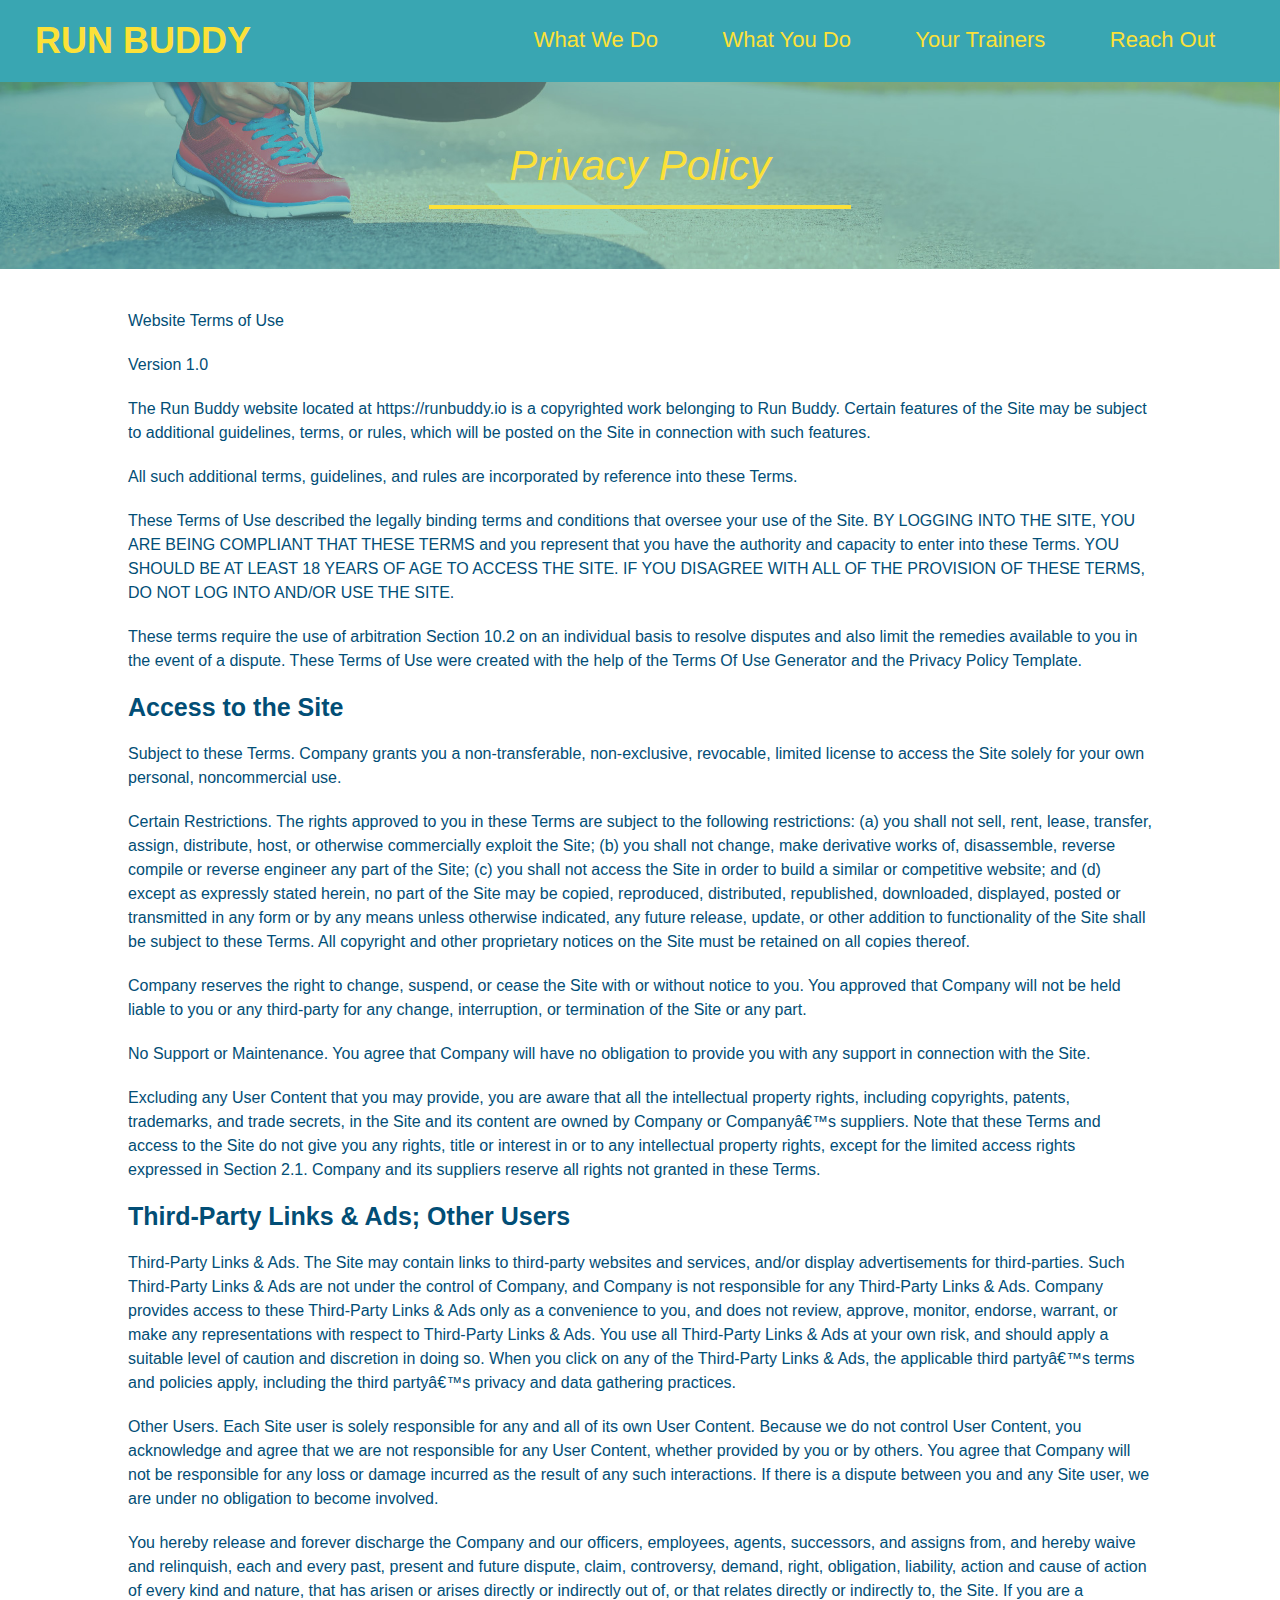
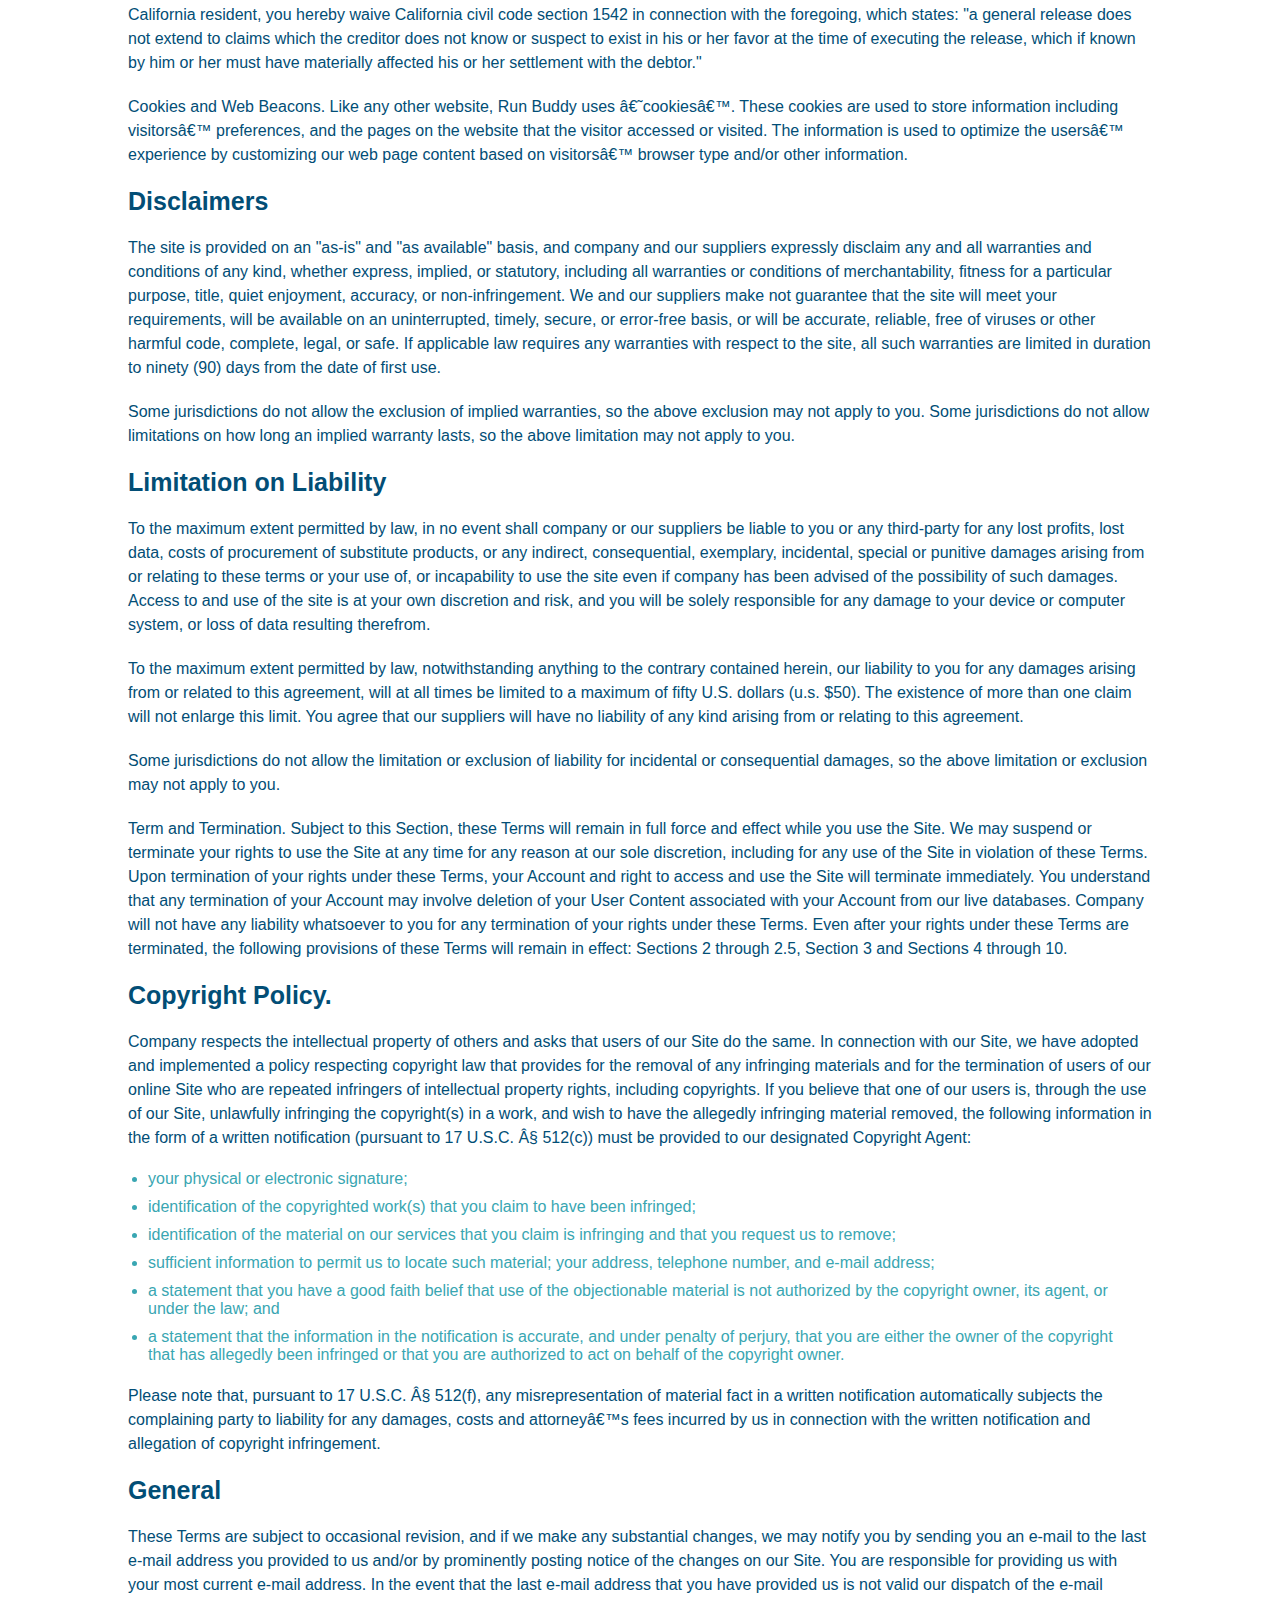
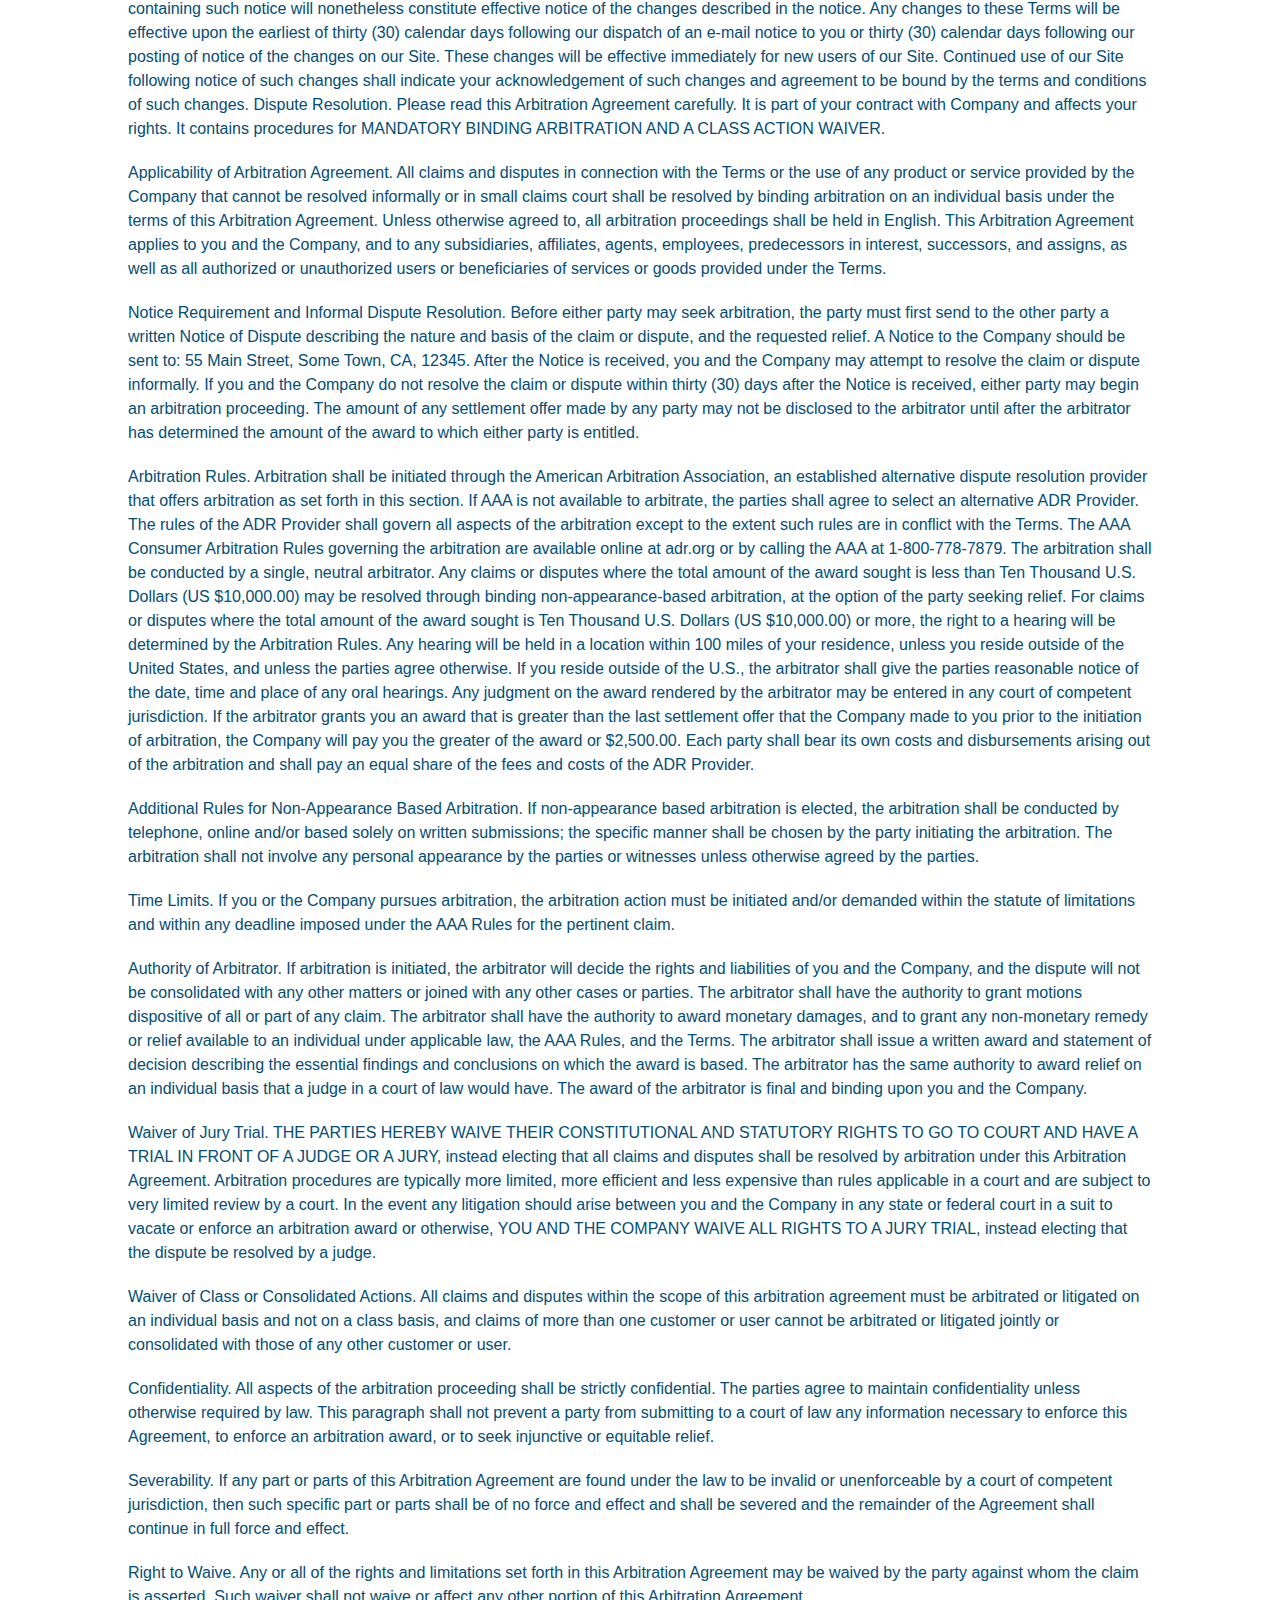
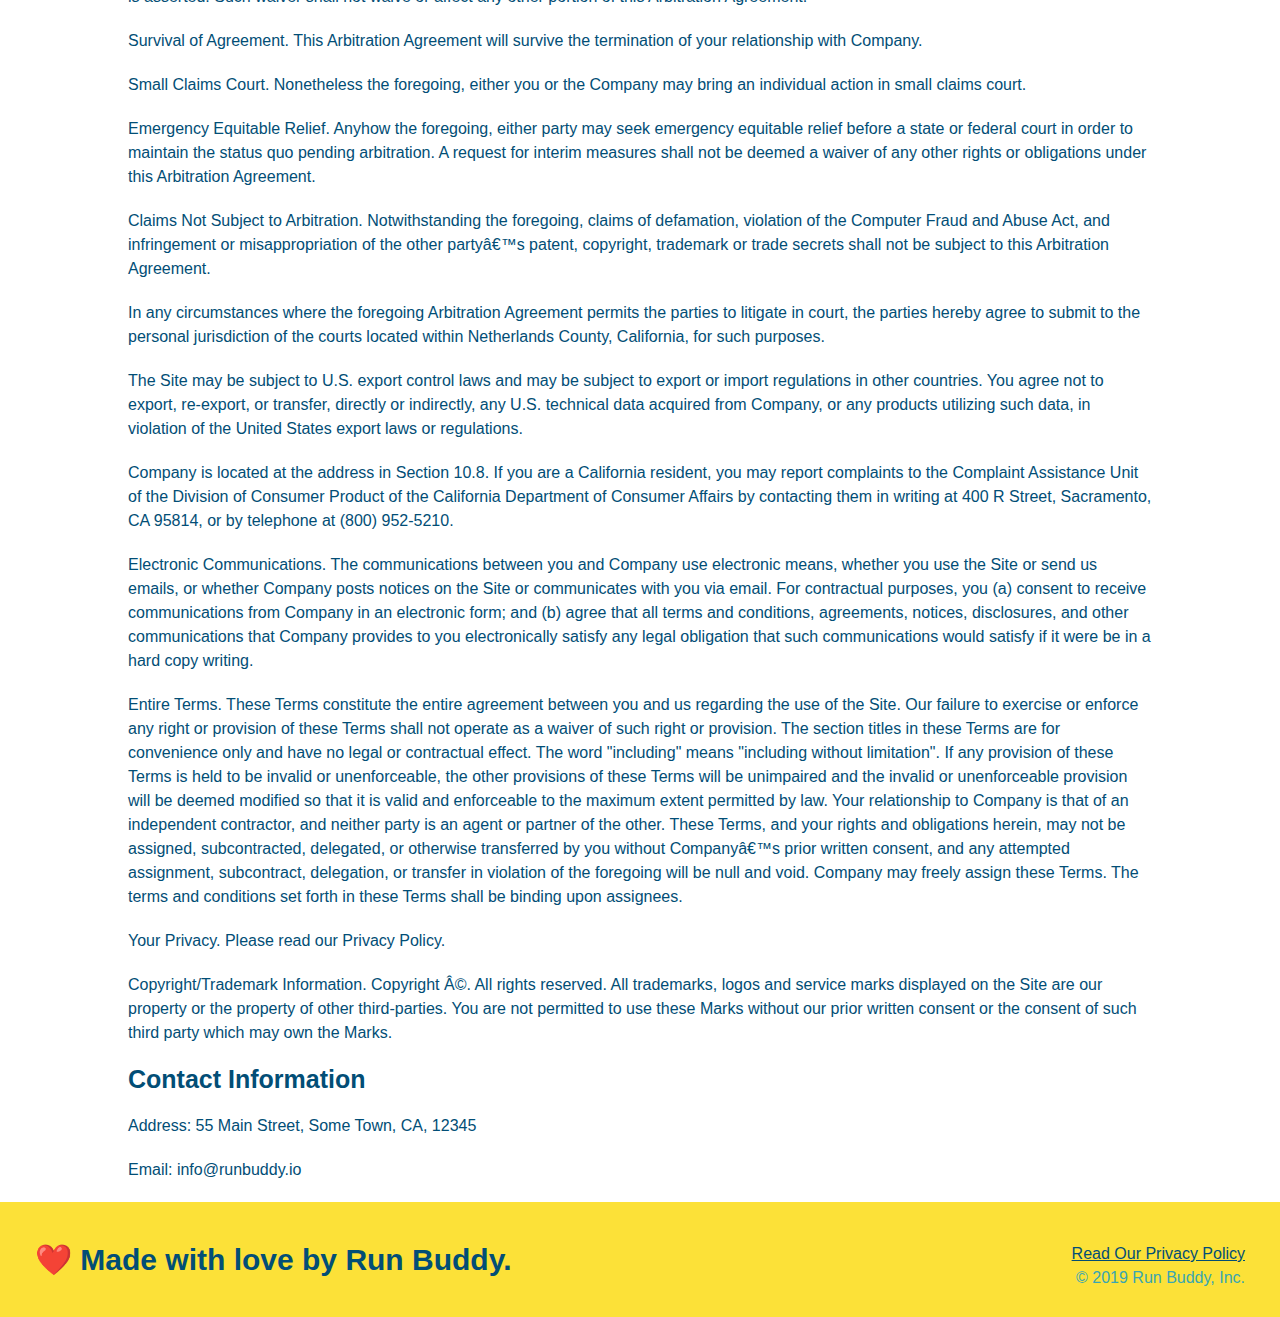
==== privacy-policy.html @ 6279496c "privacy policy" ====
<!DOCTYPE html>
<html lang="en">

<head>
  <meta charset="UTF-8" />
  <title>Privacy Policy - Run Buddy</title>
  <link rel="stylesheet" href="./assets/css/style.css" />
  <link rel="stylesheet" href="./assets/css/secondary-styles.css" />

</head>

<body>
  <header>
    <h1>
      <a href="/">
        RUN BUDDY
      </a>
    </h1>
    <nav>
      <!-- Unordered list element -->
      <ul>
        <!-- List item element-->
        <li>
          <!-- Anchor element -->
          <a href="./index.html#what-we-do">What We Do</a>
        </li>
        <li>
          <a href="./index.html#what-you-do">What You Do</a>
        </li>
        <li>
          <a href="./index.html#your-trainers">Your Trainers</a>
        </li>
        <li>
          <a href="./index.html#reach-out">Reach Out</a>
        </li>
      </ul>
    </nav>
  </header>

  <section class="hero">
    <h2 class="page-title">
      Privacy Policy
    </h2>
  </section>

  <article class="secondary-content">

    <p>
      Website Terms of Use
    </p>

    <p>
      Version 1.0
    </p>

    <p>
      The Run Buddy website located at https://runbuddy.io is a copyrighted work belonging to Run Buddy. Certain
      features of the Site may be subject to additional guidelines, terms, or rules, which will be posted on the Site
      in connection with such features.
    </p>

    <p>
      All such additional terms, guidelines, and rules are incorporated by reference into these Terms.
    </p>

    <p>
      These Terms of Use described the legally binding terms and conditions that oversee your use of the Site. BY
      LOGGING INTO THE SITE, YOU ARE BEING COMPLIANT THAT THESE TERMS and you represent that you have the authority
      and capacity to enter into these Terms. YOU SHOULD BE AT LEAST 18 YEARS OF AGE TO ACCESS THE SITE. IF YOU
      DISAGREE WITH ALL OF THE PROVISION OF THESE TERMS, DO NOT LOG INTO AND/OR USE THE SITE.
    </p>

    <p>
      These terms require the use of arbitration Section 10.2 on an individual basis to resolve disputes and also
      limit the remedies available to you in the event of a dispute. These Terms of Use were created with the help of
      the Terms Of Use Generator and the Privacy Policy Template.
    </p>

    <h3>
      Access to the Site
    </h3>

    <p>
      Subject to these Terms. Company grants you a non-transferable, non-exclusive, revocable, limited license to
      access the Site solely for your own personal, noncommercial use.
    </p>

    <p>
      Certain Restrictions. The rights approved to you in these Terms are subject to the following restrictions: (a)
      you shall not sell, rent, lease, transfer, assign, distribute, host, or otherwise commercially exploit the Site;
      (b) you shall not change, make derivative works of, disassemble, reverse compile or reverse engineer any part of
      the Site; (c) you shall not access the Site in order to build a similar or competitive website; and (d) except
      as expressly stated herein, no part of the Site may be copied, reproduced, distributed, republished, downloaded,
      displayed, posted or transmitted in any form or by any means unless otherwise indicated, any future release,
      update, or other addition to functionality of the Site shall be subject to these Terms. All copyright and other
      proprietary notices on the Site must be retained on all copies thereof.
    </p>

    <p>
      Company reserves the right to change, suspend, or cease the Site with or without notice to you. You approved
      that Company will not be held liable to you or any third-party for any change, interruption, or termination of
      the Site or any part.
    </p>

    <p>
      No Support or Maintenance. You agree that Company will have no obligation to provide you with any support in
      connection with the Site.
    </p>

    <p>
      Excluding any User Content that you may provide, you are aware that all the intellectual property rights,
      including copyrights, patents, trademarks, and trade secrets, in the Site and its content are owned by Company
      or Companyâ€™s suppliers. Note that these Terms and access to the Site do not give you any rights, title or
      interest in or to any intellectual property rights, except for the limited access rights expressed in Section
      2.1. Company and its suppliers reserve all rights not granted in these Terms.
    </p>

    <h3>
      Third-Party Links & Ads; Other Users
    </h3>

    <p>
      Third-Party Links & Ads. The Site may contain links to third-party websites and services, and/or display
      advertisements for third-parties. Such Third-Party Links & Ads are not under the control of Company, and Company
      is not responsible for any Third-Party Links & Ads. Company provides access to these Third-Party Links & Ads
      only as a convenience to you, and does not review, approve, monitor, endorse, warrant, or make any
      representations with respect to Third-Party Links & Ads. You use all Third-Party Links & Ads at your own risk,
      and should apply a suitable level of caution and discretion in doing so. When you click on any of the
      Third-Party Links & Ads, the applicable third partyâ€™s terms and policies apply, including the third partyâ€™s
      privacy and data gathering practices.
    </p>

    <p>
      Other Users. Each Site user is solely responsible for any and all of its own User Content. Because we do not
      control User Content, you acknowledge and agree that we are not responsible for any User Content, whether
      provided by you or by others. You agree that Company will not be responsible for any loss or damage incurred as
      the result of any such interactions. If there is a dispute between you and any Site user, we are under no
      obligation to become involved.
    </p>

    <p>
      You hereby release and forever discharge the Company and our officers, employees, agents, successors, and
      assigns from, and hereby waive and relinquish, each and every past, present and future dispute, claim,
      controversy, demand, right, obligation, liability, action and cause of action of every kind and nature, that has
      arisen or arises directly or indirectly out of, or that relates directly or indirectly to, the Site. If you are
      a California resident, you hereby waive California civil code section 1542 in connection with the foregoing,
      which states: "a general release does not extend to claims which the creditor does not know or suspect to exist
      in his or her favor at the time of executing the release, which if known by him or her must have materially
      affected his or her settlement with the debtor."
    </p>

    <p>
      Cookies and Web Beacons. Like any other website, Run Buddy uses â€˜cookiesâ€™. These cookies are used to store
      information including visitorsâ€™ preferences, and the pages on the website that the visitor accessed or visited.
      The information is used to optimize the usersâ€™ experience by customizing our web page content based on
      visitorsâ€™
      browser type and/or other information.
    </p>

    <h3>
      Disclaimers
    </h3>

    <p>
      The site is provided on an "as-is" and "as available" basis, and company and our suppliers expressly disclaim
      any and all warranties and conditions of any kind, whether express, implied, or statutory, including all
      warranties or conditions of merchantability, fitness for a particular purpose, title, quiet enjoyment, accuracy,
      or non-infringement. We and our suppliers make not guarantee that the site will meet your requirements, will be
      available on an uninterrupted, timely, secure, or error-free basis, or will be accurate, reliable, free of
      viruses or other harmful code, complete, legal, or safe. If applicable law requires any warranties with respect
      to the site, all such warranties are limited in duration to ninety (90) days from the date of first use.
    </p>

    <p>
      Some jurisdictions do not allow the exclusion of implied warranties, so the above exclusion may not apply to
      you. Some jurisdictions do not allow limitations on how long an implied warranty lasts, so the above limitation
      may not apply to you.
    </p>

    <h3>
      Limitation on Liability
    </h3>

    <p>
      To the maximum extent permitted by law, in no event shall company or our suppliers be liable to you or any
      third-party for any lost profits, lost data, costs of procurement of substitute products, or any indirect,
      consequential, exemplary, incidental, special or punitive damages arising from or relating to these terms or
      your use of, or incapability to use the site even if company has been advised of the possibility of such
      damages. Access to and use of the site is at your own discretion and risk, and you will be solely responsible
      for any damage to your device or computer system, or loss of data resulting therefrom.
    </p>

    <p>
      To the maximum extent permitted by law, notwithstanding anything to the contrary contained herein, our liability
      to you for any damages arising from or related to this agreement, will at all times be limited to a maximum of
      fifty U.S. dollars (u.s. $50). The existence of more than one claim will not enlarge this limit. You agree that
      our suppliers will have no liability of any kind arising from or relating to this agreement.
    </p>

    <p>
      Some jurisdictions do not allow the limitation or exclusion of liability for incidental or consequential
      damages, so the above limitation or exclusion may not apply to you.
    </p>

    <p>
      Term and Termination. Subject to this Section, these Terms will remain in full force and effect while you use
      the Site. We may suspend or terminate your rights to use the Site at any time for any reason at our sole
      discretion, including for any use of the Site in violation of these Terms. Upon termination of your rights under
      these Terms, your Account and right to access and use the Site will terminate immediately. You understand that
      any termination of your Account may involve deletion of your User Content associated with your Account from our
      live databases. Company will not have any liability whatsoever to you for any termination of your rights under
      these Terms. Even after your rights under these Terms are terminated, the following provisions of these Terms
      will remain in effect: Sections 2 through 2.5, Section 3 and Sections 4 through 10.
    </p>

    <h3>
      Copyright Policy.
    </h3>

    <p>
      Company respects the intellectual property of others and asks that users of our Site do the same. In connection
      with our Site, we have adopted and implemented a policy respecting copyright law that provides for the removal
      of any infringing materials and for the termination of users of our online Site who are repeated infringers of
      intellectual property rights, including copyrights. If you believe that one of our users is, through the use of
      our Site, unlawfully infringing the copyright(s) in a work, and wish to have the allegedly infringing material
      removed, the following information in the form of a written notification (pursuant to 17 U.S.C. Â§ 512(c)) must
      be provided to our designated Copyright Agent:
    </p>

    <ul>
      <li>
        your physical or electronic signature;
      </li>
      <li>
        identification of the copyrighted work(s) that you claim to have been infringed;
      </li>
      <li>
        identification of the material on our services that you claim is infringing and that you request us to remove;
      </li>
      <li>
        sufficient information to permit us to locate such material; your address, telephone number, and e-mail
        address;
      </li>
      <li>
        a statement that you have a good faith belief that use of the objectionable material is not authorized by the
        copyright owner, its agent, or under the law; and
      </li>
      <li>
        a statement that the information in the notification is accurate, and under penalty of perjury, that you are
        either the owner of the copyright that has allegedly been infringed or that you are authorized to act on
        behalf of the copyright owner.
      </li>
    </ul>

    <p>
      Please note that, pursuant to 17 U.S.C. Â§ 512(f), any misrepresentation of material fact in a written
      notification automatically subjects the complaining party to liability for any damages, costs and attorneyâ€™s
      fees incurred by us in connection with the written notification and allegation of copyright infringement.
    </p>

    <h3>
      General
    </h3>

    <p>
      These Terms are subject to occasional revision, and if we make any substantial changes, we may notify you by
      sending you an e-mail to the last e-mail address you provided to us and/or by prominently posting notice of the
      changes on our Site. You are responsible for providing us with your most current e-mail address. In the event
      that the last e-mail address that you have provided us is not valid our dispatch of the e-mail containing such
      notice will nonetheless constitute effective notice of the changes described in the notice. Any changes to these
      Terms will be effective upon the earliest of thirty (30) calendar days following our dispatch of an e-mail
      notice to you or thirty (30) calendar days following our posting of notice of the changes on our Site. These
      changes will be effective immediately for new users of our Site. Continued use of our Site following notice of
      such changes shall indicate your acknowledgement of such changes and agreement to be bound by the terms and
      conditions of such changes. Dispute Resolution. Please read this Arbitration Agreement carefully. It is part of
      your contract with Company and affects your rights. It contains procedures for MANDATORY BINDING ARBITRATION AND
      A CLASS ACTION WAIVER.
    </p>

    <p>
      Applicability of Arbitration Agreement. All claims and disputes in connection with the Terms or the use of any
      product or service provided by the Company that cannot be resolved informally or in small claims court shall be
      resolved by binding arbitration on an individual basis under the terms of this Arbitration Agreement. Unless
      otherwise agreed to, all arbitration proceedings shall be held in English. This Arbitration Agreement applies to
      you and the Company, and to any subsidiaries, affiliates, agents, employees, predecessors in interest,
      successors, and assigns, as well as all authorized or unauthorized users or beneficiaries of services or goods
      provided under the Terms.
    </p>

    <p>
      Notice Requirement and Informal Dispute Resolution. Before either party may seek arbitration, the party must
      first send to the other party a written Notice of Dispute describing the nature and basis of the claim or
      dispute, and the requested relief. A Notice to the Company should be sent to: 55 Main Street, Some Town, CA,
      12345. After the Notice is received, you and the Company may attempt to resolve the claim or dispute informally.
      If you and the Company do not resolve the claim or dispute within thirty (30) days after the Notice is received,
      either party may begin an arbitration proceeding. The amount of any settlement offer made by any party may not
      be disclosed to the arbitrator until after the arbitrator has determined the amount of the award to which either
      party is entitled.
    </p>

    <p>
      Arbitration Rules. Arbitration shall be initiated through the American Arbitration Association, an established
      alternative dispute resolution provider that offers arbitration as set forth in this section. If AAA is not
      available to arbitrate, the parties shall agree to select an alternative ADR Provider. The rules of the ADR
      Provider shall govern all aspects of the arbitration except to the extent such rules are in conflict with the
      Terms. The AAA Consumer Arbitration Rules governing the arbitration are available online at adr.org or by
      calling the AAA at 1-800-778-7879. The arbitration shall be conducted by a single, neutral arbitrator. Any
      claims or disputes where the total amount of the award sought is less than Ten Thousand U.S. Dollars (US
      $10,000.00) may be resolved through binding non-appearance-based arbitration, at the option of the party seeking
      relief. For claims or disputes where the total amount of the award sought is Ten Thousand U.S. Dollars (US
      $10,000.00) or more, the right to a hearing will be determined by the Arbitration Rules. Any hearing will be
      held in a location within 100 miles of your residence, unless you reside outside of the United States, and
      unless the parties agree otherwise. If you reside outside of the U.S., the arbitrator shall give the parties
      reasonable notice of the date, time and place of any oral hearings. Any judgment on the award rendered by the
      arbitrator may be entered in any court of competent jurisdiction. If the arbitrator grants you an award that is
      greater than the last settlement offer that the Company made to you prior to the initiation of arbitration, the
      Company will pay you the greater of the award or $2,500.00. Each party shall bear its own costs and
      disbursements arising out of the arbitration and shall pay an equal share of the fees and costs of the ADR
      Provider.
    </p>

    <p>
      Additional Rules for Non-Appearance Based Arbitration. If non-appearance based arbitration is elected, the
      arbitration shall be conducted by telephone, online and/or based solely on written submissions; the specific
      manner shall be chosen by the party initiating the arbitration. The arbitration shall not involve any personal
      appearance by the parties or witnesses unless otherwise agreed by the parties.
    </p>

    <p>
      Time Limits. If you or the Company pursues arbitration, the arbitration action must be initiated and/or demanded
      within the statute of limitations and within any deadline imposed under the AAA Rules for the pertinent claim.
    </p>

    <p>
      Authority of Arbitrator. If arbitration is initiated, the arbitrator will decide the rights and liabilities of
      you and the Company, and the dispute will not be consolidated with any other matters or joined with any other
      cases or parties. The arbitrator shall have the authority to grant motions dispositive of all or part of any
      claim. The arbitrator shall have the authority to award monetary damages, and to grant any non-monetary remedy
      or relief available to an individual under applicable law, the AAA Rules, and the Terms. The arbitrator shall
      issue a written award and statement of decision describing the essential findings and conclusions on which the
      award is based. The arbitrator has the same authority to award relief on an individual basis that a judge in a
      court of law would have. The award of the arbitrator is final and binding upon you and the Company.
    </p>

    <p>
      Waiver of Jury Trial. THE PARTIES HEREBY WAIVE THEIR CONSTITUTIONAL AND STATUTORY RIGHTS TO GO TO COURT AND HAVE
      A TRIAL IN FRONT OF A JUDGE OR A JURY, instead electing that all claims and disputes shall be resolved by
      arbitration under this Arbitration Agreement. Arbitration procedures are typically more limited, more efficient
      and less expensive than rules applicable in a court and are subject to very limited review by a court. In the
      event any litigation should arise between you and the Company in any state or federal court in a suit to vacate
      or enforce an arbitration award or otherwise, YOU AND THE COMPANY WAIVE ALL RIGHTS TO A JURY TRIAL, instead
      electing that the dispute be resolved by a judge.
    </p>

    <p>
      Waiver of Class or Consolidated Actions. All claims and disputes within the scope of this arbitration agreement
      must be arbitrated or litigated on an individual basis and not on a class basis, and claims of more than one
      customer or user cannot be arbitrated or litigated jointly or consolidated with those of any other customer or
      user.
    </p>

    <p>
      Confidentiality. All aspects of the arbitration proceeding shall be strictly confidential. The parties agree to
      maintain confidentiality unless otherwise required by law. This paragraph shall not prevent a party from
      submitting to a court of law any information necessary to enforce this Agreement, to enforce an arbitration
      award, or to seek injunctive or equitable relief.
    </p>

    <p>
      Severability. If any part or parts of this Arbitration Agreement are found under the law to be invalid or
      unenforceable by a court of competent jurisdiction, then such specific part or parts shall be of no force and
      effect and shall be severed and the remainder of the Agreement shall continue in full force and effect.
    </p>

    <p>
      Right to Waive. Any or all of the rights and limitations set forth in this Arbitration Agreement may be waived
      by the party against whom the claim is asserted. Such waiver shall not waive or affect any other portion of this
      Arbitration Agreement.
    </p>

    <p>
      Survival of Agreement. This Arbitration Agreement will survive the termination of your relationship with
      Company.
    </p>

    <p>
      Small Claims Court. Nonetheless the foregoing, either you or the Company may bring an individual action in small
      claims court.
    </p>

    <p>
      Emergency Equitable Relief. Anyhow the foregoing, either party may seek emergency equitable relief before a
      state or federal court in order to maintain the status quo pending arbitration. A request for interim measures
      shall not be deemed a waiver of any other rights or obligations under this Arbitration Agreement.
    </p>

    <p>
      Claims Not Subject to Arbitration. Notwithstanding the foregoing, claims of defamation, violation of the
      Computer Fraud and Abuse Act, and infringement or misappropriation of the other partyâ€™s patent, copyright,
      trademark or trade secrets shall not be subject to this Arbitration Agreement.
    </p>

    <p>
      In any circumstances where the foregoing Arbitration Agreement permits the parties to litigate in court, the
      parties hereby agree to submit to the personal jurisdiction of the courts located within Netherlands County,
      California, for such purposes.
    </p>

    <p>
      The Site may be subject to U.S. export control laws and may be subject to export or import regulations in other
      countries. You agree not to export, re-export, or transfer, directly or indirectly, any U.S. technical data
      acquired from Company, or any products utilizing such data, in violation of the United States export laws or
      regulations.
    </p>

    <p>
      Company is located at the address in Section 10.8. If you are a California resident, you may report complaints
      to the Complaint Assistance Unit of the Division of Consumer Product of the California Department of Consumer
      Affairs by contacting them in writing at 400 R Street, Sacramento, CA 95814, or by telephone at (800) 952-5210.
    </p>

    <p>
      Electronic Communications. The communications between you and Company use electronic means, whether you use the
      Site or send us emails, or whether Company posts notices on the Site or communicates with you via email. For
      contractual purposes, you (a) consent to receive communications from Company in an electronic form; and (b)
      agree that all terms and conditions, agreements, notices, disclosures, and other communications that Company
      provides to you electronically satisfy any legal obligation that such communications would satisfy if it were be
      in a hard copy writing.
    </p>

    <p>
      Entire Terms. These Terms constitute the entire agreement between you and us regarding the use of the Site. Our
      failure to exercise or enforce any right or provision of these Terms shall not operate as a waiver of such right
      or provision. The section titles in these Terms are for convenience only and have no legal or contractual
      effect. The word "including" means "including without limitation". If any provision of these Terms is held to be
      invalid or unenforceable, the other provisions of these Terms will be unimpaired and the invalid or
      unenforceable provision will be deemed modified so that it is valid and enforceable to the maximum extent
      permitted by law. Your relationship to Company is that of an independent contractor, and neither party is an
      agent or partner of the other. These Terms, and your rights and obligations herein, may not be assigned,
      subcontracted, delegated, or otherwise transferred by you without Companyâ€™s prior written consent, and any
      attempted assignment, subcontract, delegation, or transfer in violation of the foregoing will be null and void.
      Company may freely assign these Terms. The terms and conditions set forth in these Terms shall be binding upon
      assignees.
    </p>

    <p>
      Your Privacy. Please read our Privacy Policy.
    </p>

    <p>
      Copyright/Trademark Information. Copyright Â©. All rights reserved. All trademarks, logos and service marks
      displayed on the Site are our property or the property of other third-parties. You are not permitted to use
      these Marks without our prior written consent or the consent of such third party which may own the Marks.
    </p>

    <h3>
      Contact Information
    </h3>

    <p>
      Address: 55 Main Street, Some Town, CA, 12345
    </p>

    <p>
      Email: info@runbuddy.io
    </p>

  </article>


  <!-- footer -->
  <footer>
    <h2>❤️ Made with love by Run Buddy.</h2>
    <div>
      <a href="#">Read Our Privacy Policy</a><br />
      &copy; 2019 Run Buddy, Inc.
    </div>
  </footer>
</body>

</html>
---- assets/css/style.css ----
* {
    margin: 0;
    padding: 0;
    box-sizing: border-box;
}

body {
      /* more on this crazy alphanumerical value in a minute! */
    color: #39a6b2;
    font-family: Helvetica, Arial, sans-serif;
}

/* apply styles to <header> */
header {
    padding: 20px 35px;
    background-color: #39a6b2;
}

header h1 {
    font-weight: bold;
    font-size: 36px;
    color: #fce138;
    margin: 0;
    display: inline;
}
header a {
    text-decoration: none;
    color: #fce138;
}

header nav {
    float: right;
    margin: 7px 0;
}

header nav ul li {
    display: inline;
}

header nav ul li a {
    margin: 0 30px;
    font-weight:lighter;
    font-size: 22px;
}

footer {
    background: #fce138;
    width: 100%;
    padding: 40px 35px;
}

footer h2 {
    display: inline;
    color: #024e76;
    font-size: 30px;
    margin: 0;
}

footer div {
    float: right;
    line-height: 1.5;
    text-align: right;
}

footer a {
    color: #024e76;
}

section {
    padding: 60px;
}

/* Hero Style Start */
.hero {
    background-image: url("../images/hero-bg.jpg");
    height: 600px;
    background-size: cover;
    background-position: center;
    position: relative;
}
/* Hero Style End */

.hero-form {
    border: 3px solid #024e76;
    background-color: #fce138;
    padding: 20px;
    width: 500px;
    color:#024e76;
    position: absolute;
    bottom: 120px;
    right: 140px;
}

.hero-form h3 {
    font-size: 24px;
    margin: 0;
}
.hero form p {
    margin: 5px 0 15px 0;
}

.form-input {
    border: 1px solid #024e76;
    display: block;
    padding: 7px 15px;
    font-size: 16px;
    color: #024e76;
    width: 100%;
    margin-bottom: 15px;
}

.hero-form label {
    margin: 0 5px;
}

.hero-form button {
    color: #fce138;
    background-color: #024e76;
    border: none;
    padding: 10px 20px;
    font-size: 16px;
}

.intro {
    text-align: center;
}

.intro p {
    line-height: 1.7;
    color: #39a6b2;
    width: 80%;
    font-size: 20px;
    margin: 0 auto;
}

.steps {
    text-align: center;
    background: #fce138;
}

.section-title {
    font-size: 55px;
    color: #024e76;
    margin-bottom: 35px;
    padding: 0 100px 20px 100px;
    display: inline-block;
    border-bottom: 3px solid;
}

.primary-border {
    border-color: #fce138;
}

.secondary-border {
    border-color: #39a6b2;
}

.steps div {
    margin-bottom: 80px;
}

.steps img {
    width: 15%;
    margin: 10px 0;
}

.steps h3 {
    color: #024e76;
    font-size: 46px;
    margin-top: 10px;
}

.steps p {
    color: #39a6b2;
    font-size: 23px;
}

.steps span {
    font-size: 38px;
}

.trainers {
    text-align: center;
}

.trainer {
    width: 900px;
    margin: 0 auto 30px auto;
    background: #024e76;
    color: #fce138;
    overflow: auto;
}

.trainer img {
    width: 35%;
    float: left;
}

.trainer-bio {
    padding: 35px;
    float: left;
    width: 65%;
}

.trainer-bio h3 {
    font-size: 32px;
    margin-bottom: 8px;
}

.trainer-bio h4 {
    font-weight: lighter;
    font-size: 26px;
    margin-bottom: 25px;
}

.trainer-bio p  {
    font-size: 17px;
    line-height: 1.3;
}

.text-left {
    text-align: left;
}

.text-right {
    text-align: right;
}

/* REACH OUT STYLES START */
.contact {
    background: #024e76;
    text-align: center;
}

.contact h2 {
    color: #fce138;
}

.contact-info iframe {
    width: 400px;
    height: 400px;
}

.contact-info div {
    width: 410px;
    display: inline-block;
    vertical-align: top;
    text-align: left;
    margin: 30px 0 0 60px;
    color: white;
}

.contact-info h3 {
    color: #fce138;
    font-size: 32px;
}

.contact-info p, 
.contact-info address {
    margin: 20px 0;
    line-height: 1.5;
    font-size: 20px;
    font-style: normal;
}

.contact-info a {
    color : #fce138;
}

/* REACH OUT STYLES END */
---- assets/css/secondary-styles.css ----
.hero {
    background-position: bottom;
    height: auto;
    text-align: center;
    margin-bottom: 40px;
  }
  
  .page-title {
    color: #fce138;
    display: inline-block;
    border-bottom: 4px solid #fce138;
    padding: 0 80px 15px 80px;
    font-weight: normal;
    font-size: 42px;
    font-style: italic;
  }
  
  .secondary-content {
    width: 80%;
    margin: 0 auto;
    color: #024e76;
  }
  
  .secondary-content h3 {
    font-size: 25px;
    margin: 20px 0;
  }
  
  .secondary-content p {
    font-size: 16px;
    line-height: 1.5;
    margin: 20px 0;
  }
  
  .secondary-content ul {
    margin: 15px 20px;
  }
  
  .secondary-content li {
    color: #39a6b2;
    margin: 10px 0;
  }
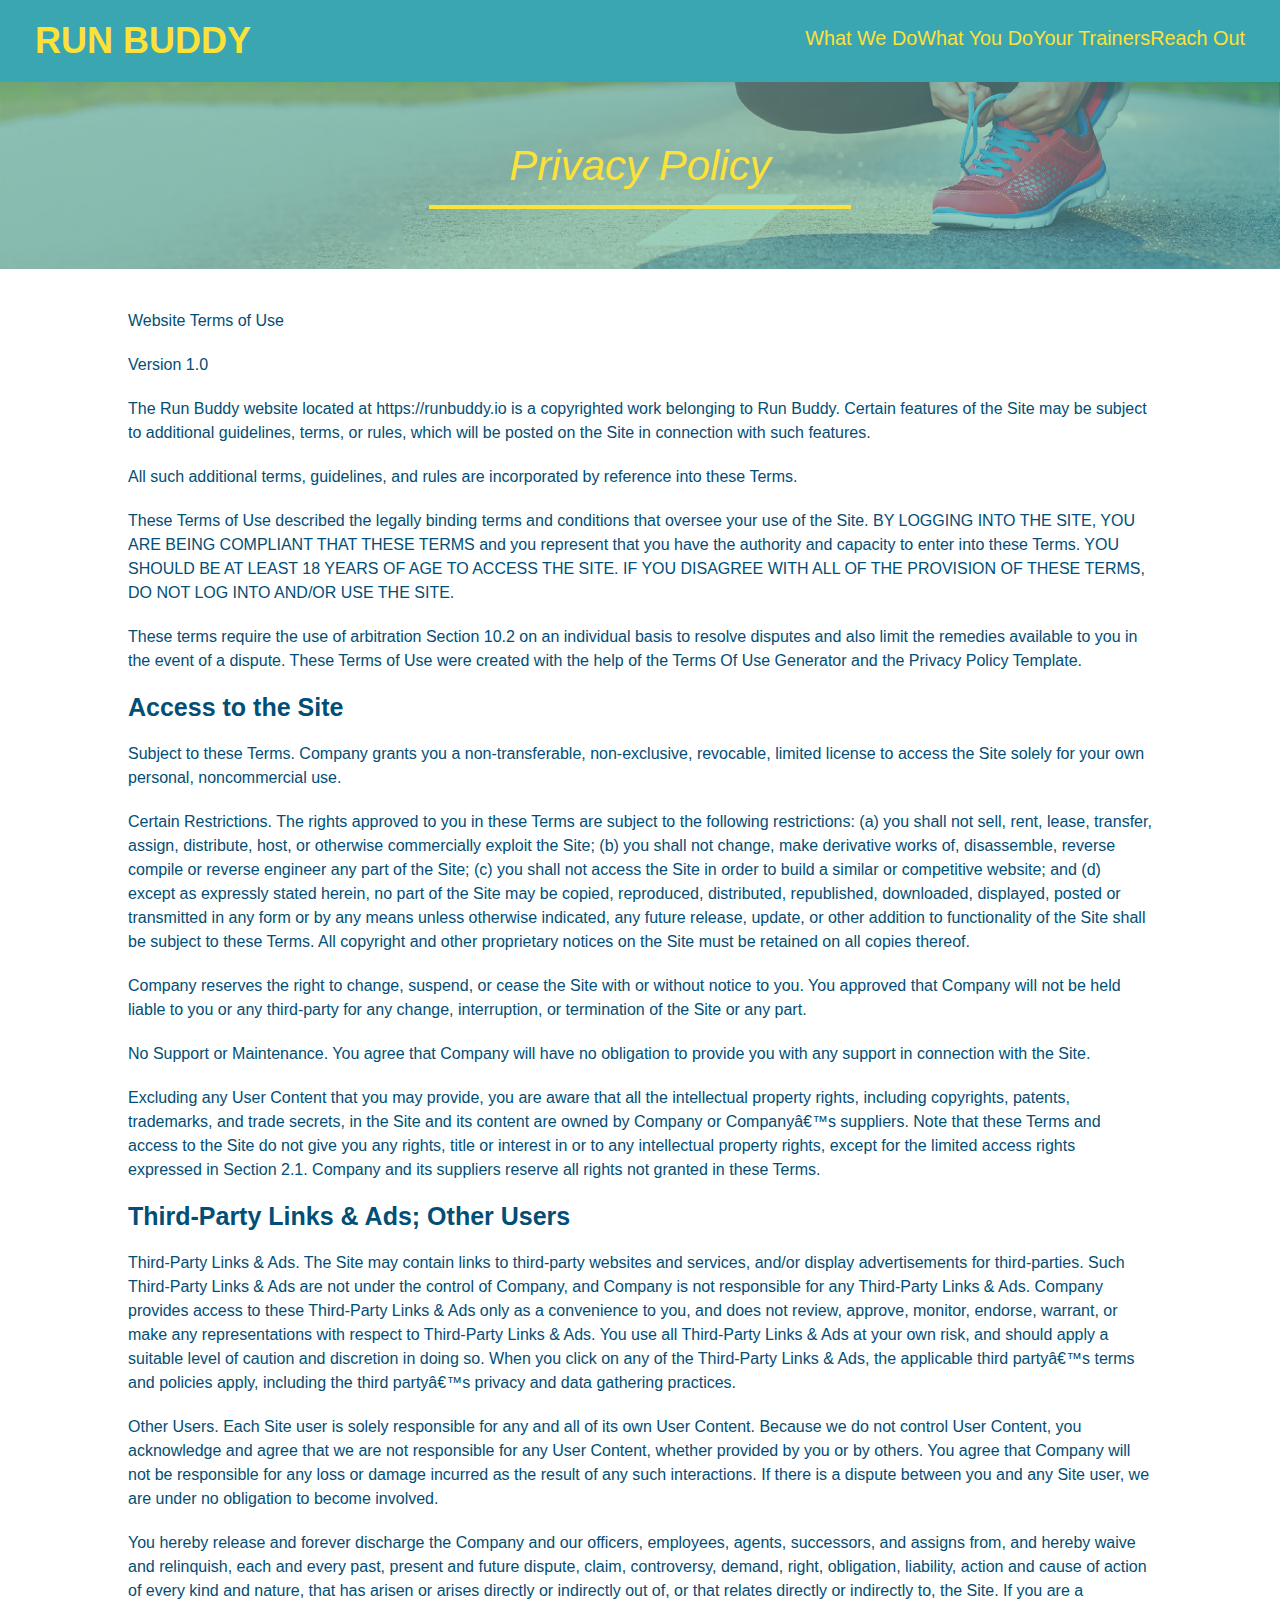
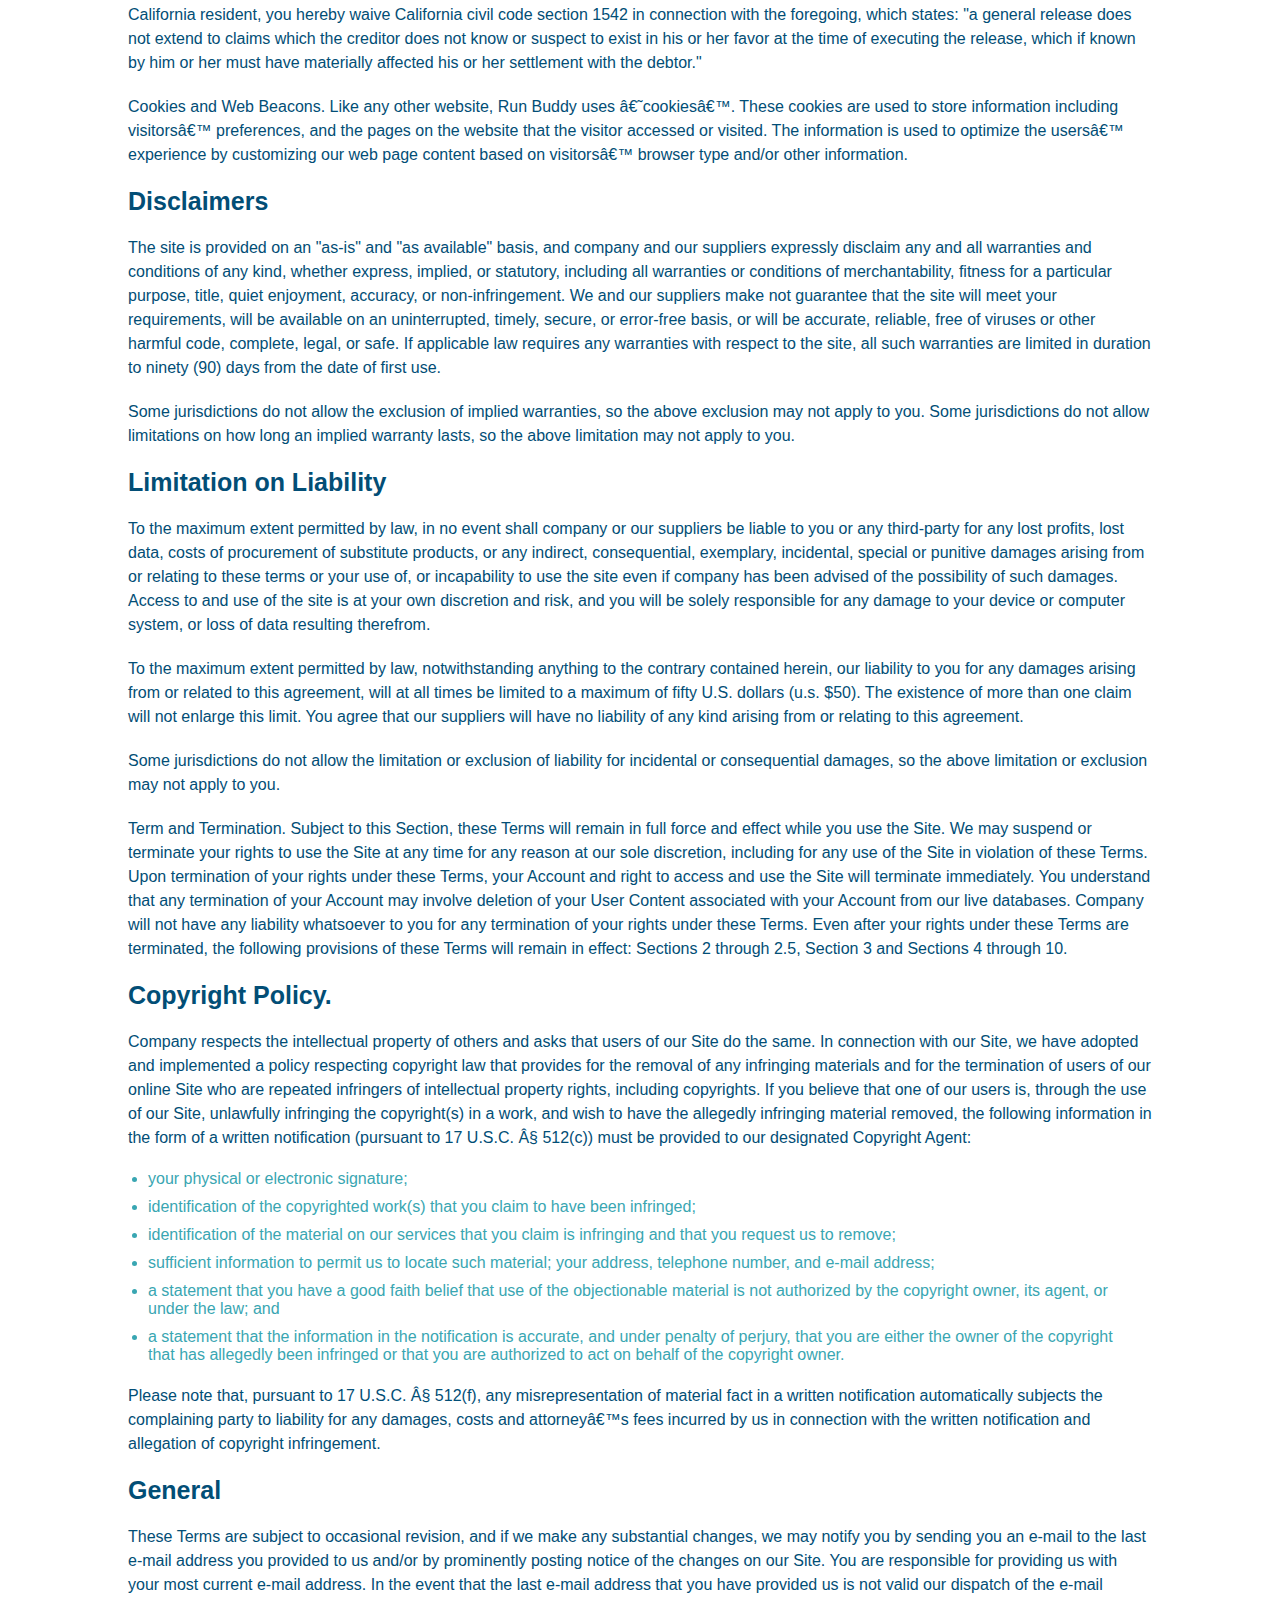
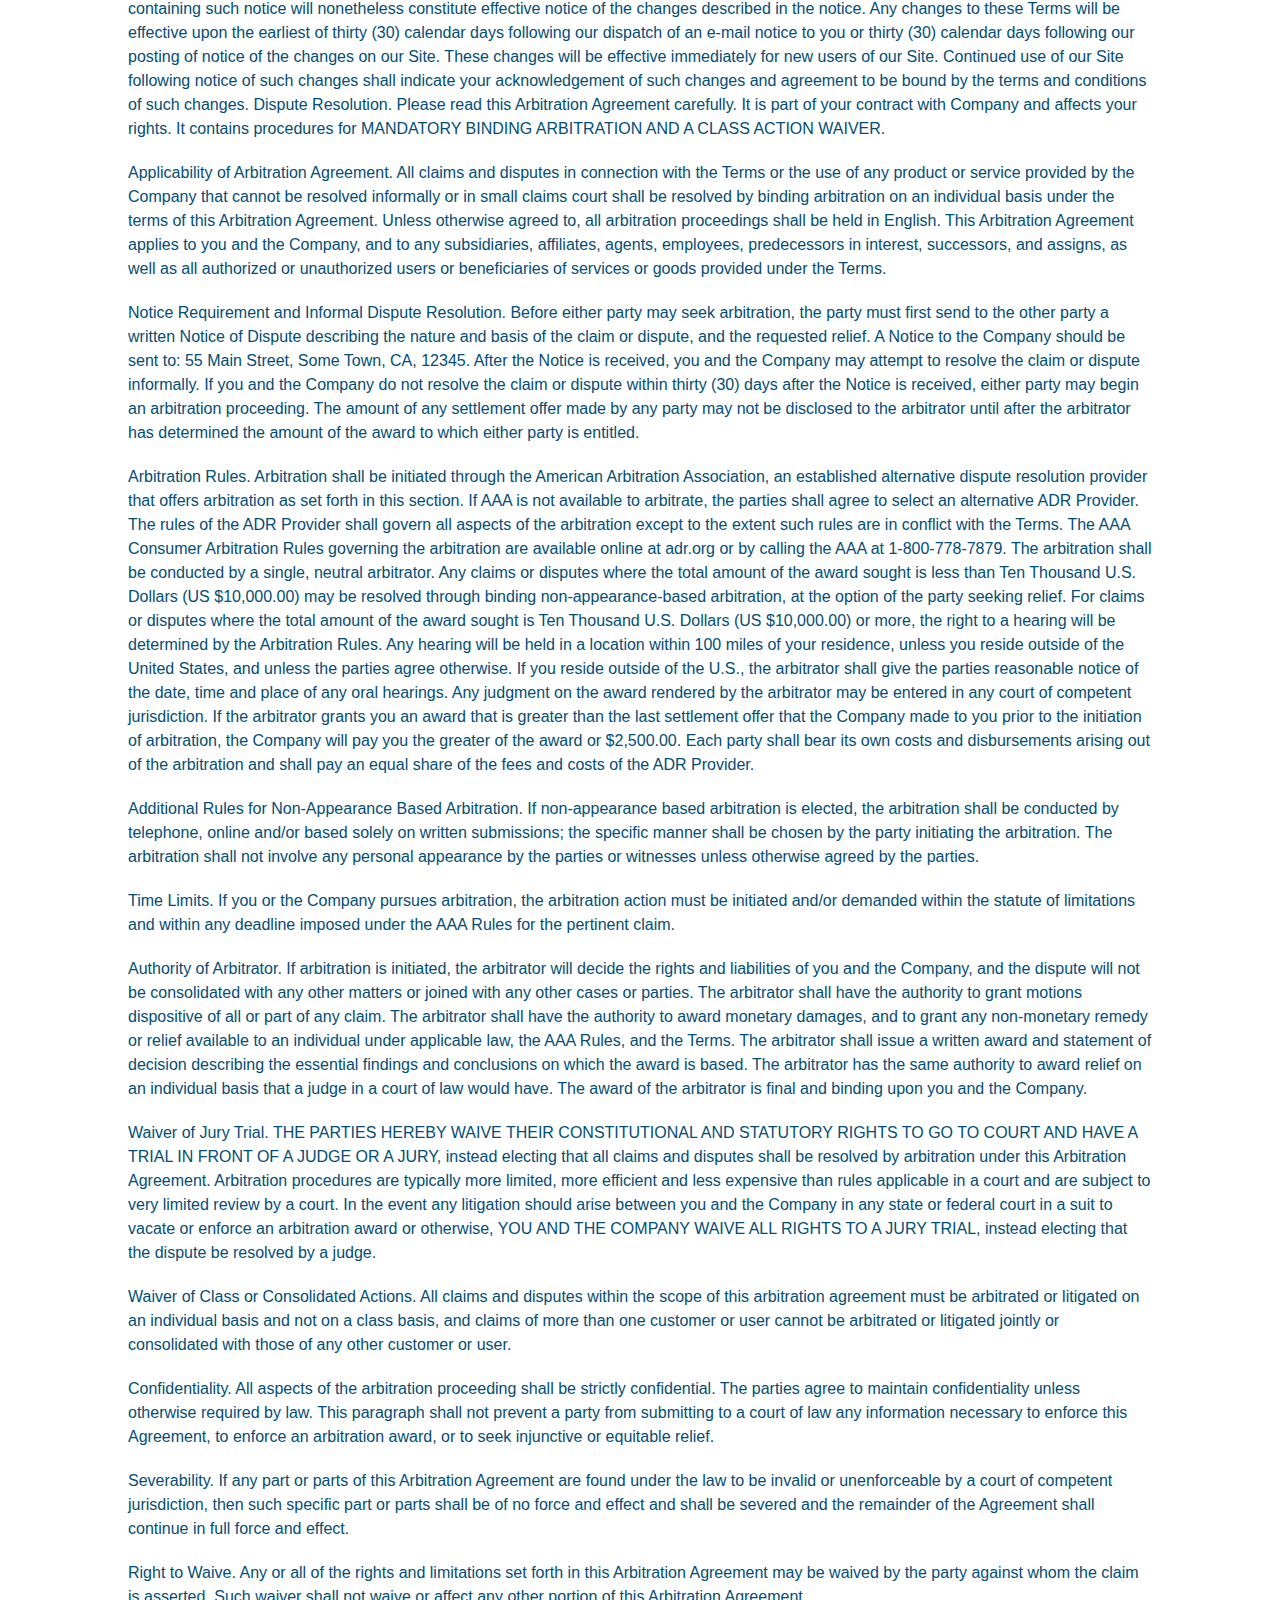
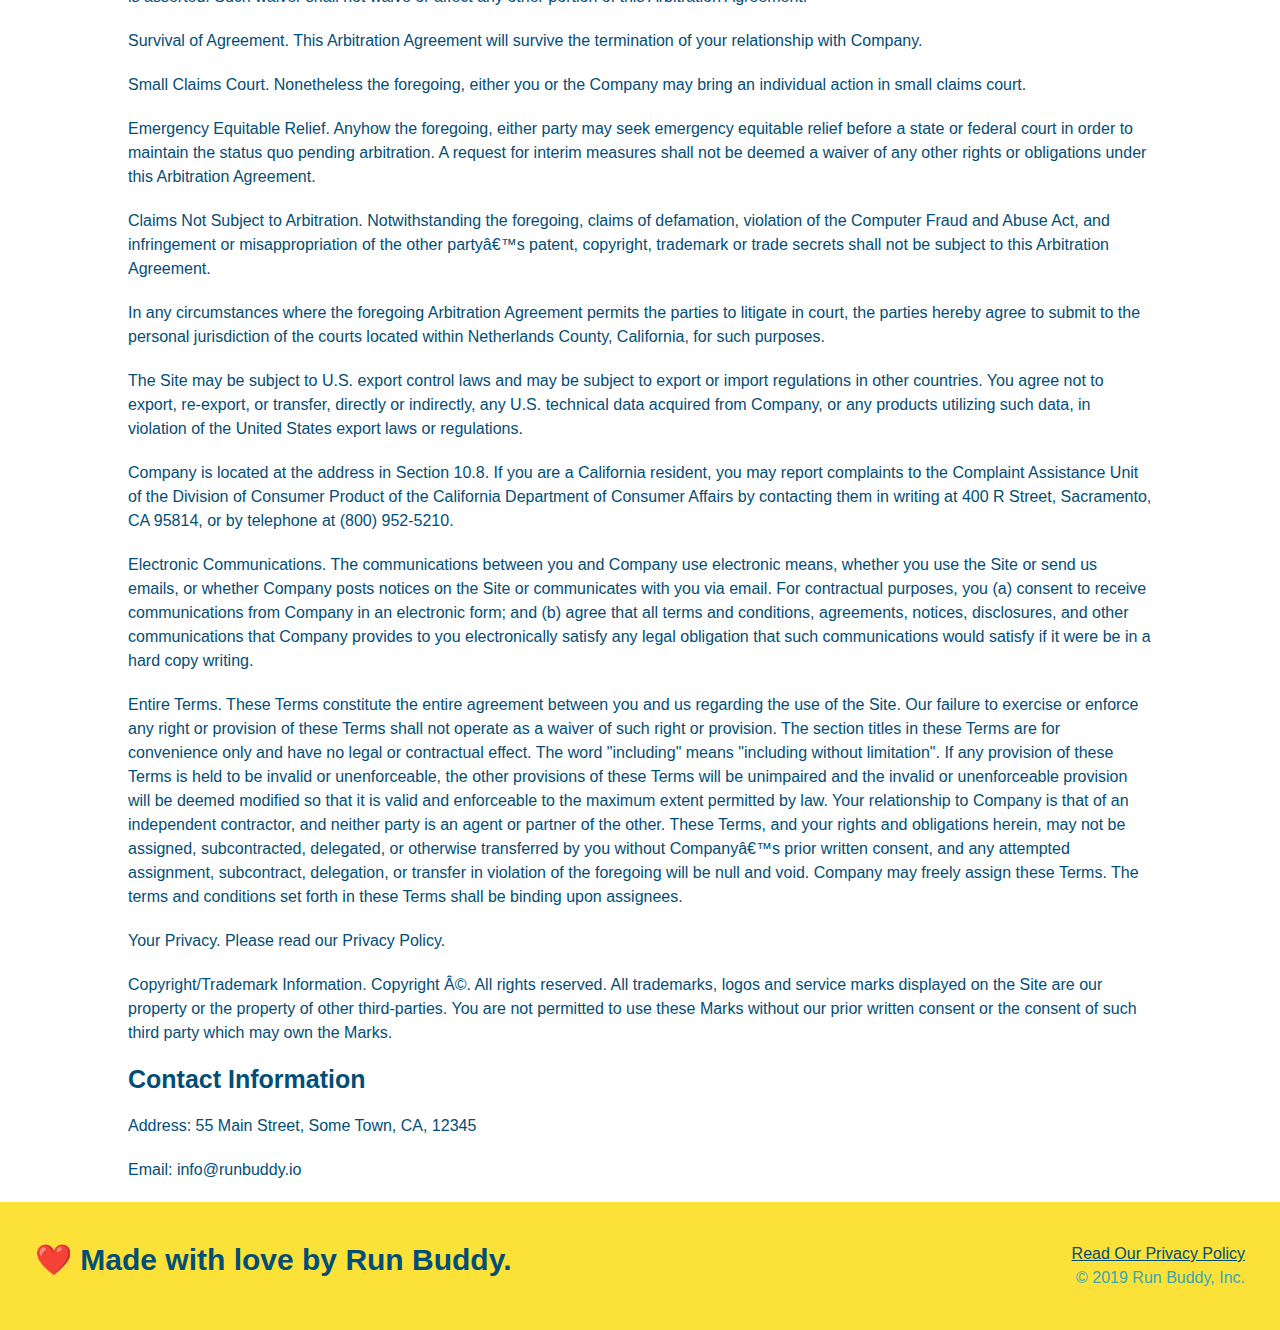
==== commit 36b868cd: "added media queries" ====
--- a/privacy-policy.html
+++ b/privacy-policy.html
@@ -6,6 +6,7 @@
   <title>Privacy Policy - Run Buddy</title>
   <link rel="stylesheet" href="./assets/css/style.css" />
   <link rel="stylesheet" href="./assets/css/secondary-styles.css" />
+  <meta name="viewport" content="width=device=width, initial-scale=1.0" />
 
 </head>
 
--- a/assets/css/style.css
+++ b/assets/css/style.css
@@ -4,6 +4,11 @@
     box-sizing: border-box;
 }
 
+.contact-info > * {
+    flex: 1;
+    margin: 15px;
+}
+
 body {
       /* more on this crazy alphanumerical value in a minute! */
     color: #39a6b2;
@@ -14,6 +19,9 @@
 header {
     padding: 20px 35px;
     background-color: #39a6b2;
+    display: flex;
+    justify-content: space-between;
+    flex-wrap: wrap;
 }
 
 header h1 {
@@ -21,7 +29,6 @@
     font-size: 36px;
     color: #fce138;
     margin: 0;
-    display: inline;
 }
 header a {
     text-decoration: none;
@@ -29,35 +36,39 @@
 }
 
 header nav {
-    float: right;
     margin: 7px 0;
 }
 
-header nav ul li {
-    display: inline;
+header nav ul {
+    display: flex;
+    flex-wrap: wrap;
+    justify-content: space-between;
+    align-items: center;
+    list-style: none;
 }
 
 header nav ul li a {
-    margin: 0 30px;
+    padding: 10 15px;
     font-weight:lighter;
-    font-size: 22px;
+    font-size: 1.55vw;
 }
 
 footer {
+    display: flex;
+    justify-content: space-between;
+    flex-wrap: wrap;
     background: #fce138;
     width: 100%;
     padding: 40px 35px;
 }
 
 footer h2 {
-    display: inline;
     color: #024e76;
     font-size: 30px;
     margin: 0;
 }
 
 footer div {
-    float: right;
     line-height: 1.5;
     text-align: right;
 }
@@ -73,22 +84,21 @@
 /* Hero Style Start */
 .hero {
     background-image: url("../images/hero-bg.jpg");
-    height: 600px;
     background-size: cover;
     background-position: center;
-    position: relative;
-}
-/* Hero Style End */
+    display: flex;
+    justify-content: center;
+    flex-wrap: wrap;
+    align-items: flex-start;
+}
 
 .hero-form {
     border: 3px solid #024e76;
     background-color: #fce138;
     padding: 20px;
-    width: 500px;
     color:#024e76;
-    position: absolute;
-    bottom: 120px;
-    right: 140px;
+    width: 40%;
+    margin: 3.5%;
 }
 
 .hero-form h3 {
@@ -98,6 +108,22 @@
 .hero form p {
     margin: 5px 0 15px 0;
 }
+.hero-cta {
+    width: 35%;
+    text-align: right;
+    margin: 3.5%;
+    color: #fff;
+    font-size: 18px;
+    line-height: 1.2;
+}
+
+.hero-cta h2 {
+    font-style: italic;
+    font-size: 55px;
+    color: #fce138;
+}
+
+/* Hero Style End */
 
 .form-input {
     border: 1px solid #024e76;
@@ -119,10 +145,6 @@
     border: none;
     padding: 10px 20px;
     font-size: 16px;
-}
-
-.intro {
-    text-align: center;
 }
 
 .intro p {
@@ -131,20 +153,21 @@
     width: 80%;
     font-size: 20px;
     margin: 0 auto;
+    text-align: center;
 }
 
 .steps {
+    background: #fce138;
+}
+
+.section-title {
+    font-size: 48px;
+    color: #024e76;
+    border-bottom: 3px solid;
+    padding-bottom: 20px;
     text-align: center;
-    background: #fce138;
-}
-
-.section-title {
-    font-size: 55px;
-    color: #024e76;
-    margin-bottom: 35px;
-    padding: 0 100px 20px 100px;
-    display: inline-block;
-    border-bottom: 3px solid;
+    margin: 0 auto 35px auto;
+    width: 50%
 }
 
 .primary-border {
@@ -155,67 +178,90 @@
     border-color: #39a6b2;
 }
 
-.steps div {
-    margin-bottom: 80px;
-}
-
-.steps img {
-    width: 15%;
-    margin: 10px 0;
-}
-
-.steps h3 {
+.step h3 {
     color: #024e76;
     font-size: 46px;
-    margin-top: 10px;
-}
-
-.steps p {
+    flex: 1 30%;
+}
+
+.step-text p {
     color: #39a6b2;
-    font-size: 23px;
-}
-
-.steps span {
-    font-size: 38px;
+    font-size: 18px;
+}
+
+.step-text h4 {
+    font-size: 26px;
+    line-height: 1.5;
+    color: #024e76;
+}
+
+.step {
+    margin: 50px auto;
+    padding-bottom: 50px;
+    width: 80%;
+    border-bottom: 1px solid #39a6b2;
+    display: flex;
+    flex-wrap: wrap;
+    align-items: center;
+    justify-content: space-between;
+}
+
+.step-info {
+    flex: 2 70%;
+    display: flex;
+    flex-wrap: wrap;
+    align-items: center;
+}
+
+.step-img {
+    flex: 1 12%;
+    margin-right: 20px;
+}
+
+.step-img img {
+    max-width: 100%;
+}
+
+.step-text {
+    flex: 12;
+}
+
+.trainer {
+    margin: 0 auto 20px auto;
+    background: #024e76;
+    color: #fce138;
+    flex:1;
 }
 
 .trainers {
-    text-align: center;
-}
-
-.trainer {
-    width: 900px;
-    margin: 0 auto 30px auto;
-    background: #024e76;
-    color: #fce138;
-    overflow: auto;
+    width: 100%;
+    margin: 0 auto;
+    display: flex;
+    flex-wrap: wrap;
+    justify-content: space-around;
 }
 
 .trainer img {
-    width: 35%;
-    float: left;
+    width: 100%;
 }
 
 .trainer-bio {
-    padding: 35px;
-    float: left;
-    width: 65%;
+    padding: 25px;
+    line-height: 1.3;
 }
 
 .trainer-bio h3 {
-    font-size: 32px;
-    margin-bottom: 8px;
+    font-size: 28px;
 }
 
 .trainer-bio h4 {
     font-weight: lighter;
-    font-size: 26px;
-    margin-bottom: 25px;
+    font-size: 22px;
+    margin-bottom: 15px;
 }
 
 .trainer-bio p  {
     font-size: 17px;
-    line-height: 1.3;
 }
 
 .text-left {
@@ -229,24 +275,23 @@
 /* REACH OUT STYLES START */
 .contact {
     background: #024e76;
-    text-align: center;
 }
 
 .contact h2 {
     color: #fce138;
 }
 
+.contact-info {
+    display: flex;
+    justify-content: space-between;
+    flex-wrap: wrap;
+}
+
 .contact-info iframe {
-    width: 400px;
     height: 400px;
 }
 
 .contact-info div {
-    width: 410px;
-    display: inline-block;
-    vertical-align: top;
-    text-align: left;
-    margin: 30px 0 0 60px;
     color: white;
 }
 
@@ -259,7 +304,7 @@
 .contact-info address {
     margin: 20px 0;
     line-height: 1.5;
-    font-size: 20px;
+    font-size: 16px;
     font-style: normal;
 }
 
@@ -267,4 +312,44 @@
     color : #fce138;
 }
 
+.contact-form input,
+.contact-form textarea {
+    border: 1px solid #024e76;
+    display: block;
+    padding: 7px 15px;
+    font-size: 16px;
+    color: #024e76;
+    width: 100%;
+    margin-bottom: 15px;
+    margin-top: 5px;
+}
+
+.contact-form button {
+    width: 100%;
+    border: none;
+    background: #fce138;
+    color: #024e76;
+    text-align: center;
+    padding: 15px 0;
+    font-size: 16px;
+}
+
+.flex-row {
+    display: flex;
+}
 /* REACH OUT STYLES END */
+
+/* MEDIA QUERY FOR SMALLER DESKTOP SCREENS AND SMALLER */
+@media screen and (max-width: 980px) {
+
+}
+
+/*MEDIA QUERY FOR TABLETS AND SMALLER */
+@media screen and (max-width: 768px) {
+
+}
+
+/* MEDIA QUERY FOR MOBILE PHONES AND SMALLER */
+@media screen and (max-width: 575px) {
+
+}